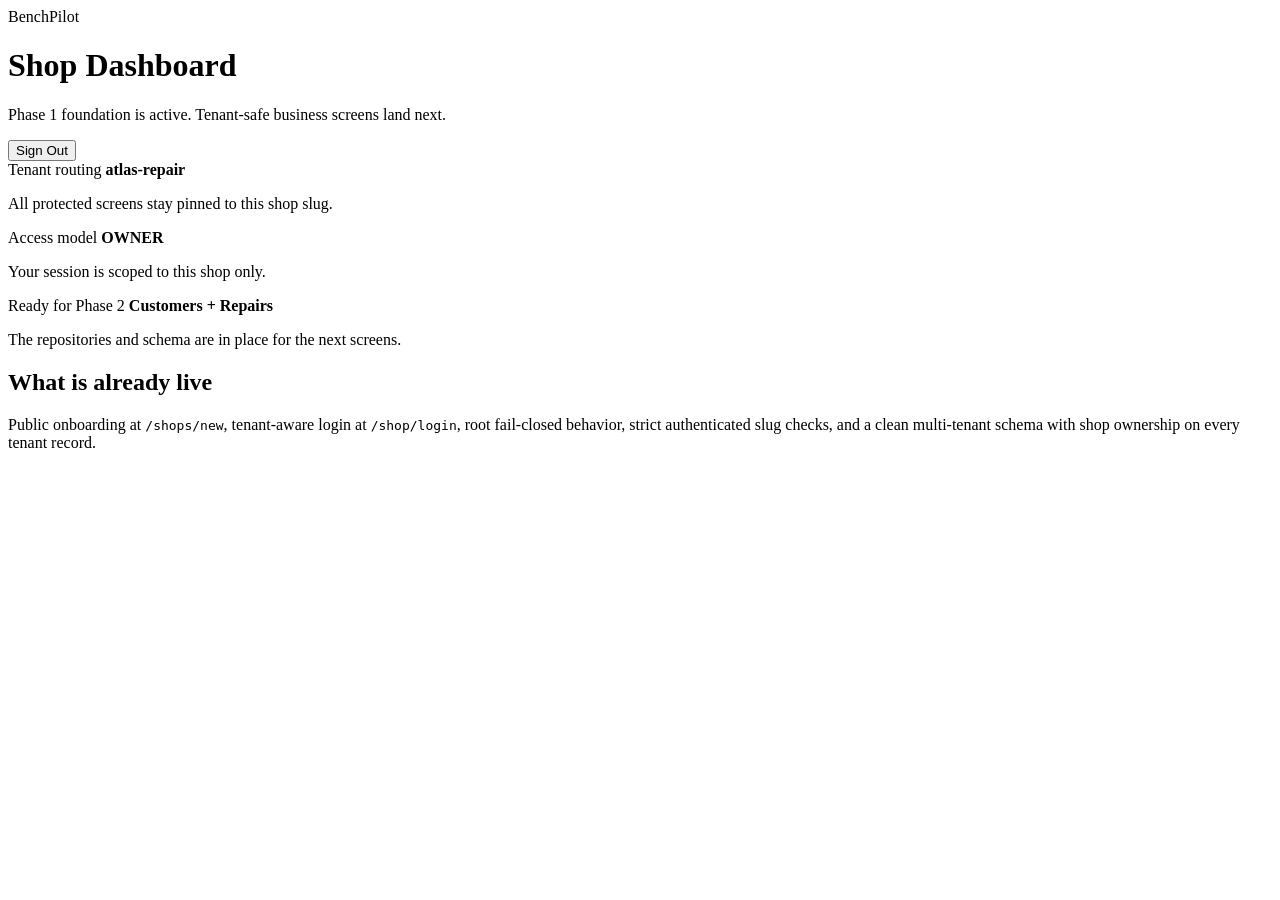
==== src/main/resources/templates/dashboard/index.html @ 18ad8fd1 "Complete phase 1 tenant foundation" ====
<!DOCTYPE html>
<html lang="en" xmlns:th="http://www.thymeleaf.org">
<head th:replace="~{fragments/head :: appHead('Dashboard')}"></head>
<body class="dashboard-page">
<main class="page-shell">
    <header class="topbar">
        <div>
            <span class="eyebrow">BenchPilot</span>
            <h1 th:text="${shop.businessName}">Shop Dashboard</h1>
            <p class="muted-copy">Phase 1 foundation is active. Tenant-safe business screens land next.</p>
        </div>
        <form th:action="@{|/${shop.slug}/logout|}" method="post">
            <input type="hidden" th:name="${_csrf.parameterName}" th:value="${_csrf.token}">
            <button type="submit" class="button button--ghost">Sign Out</button>
        </form>
    </header>

    <section class="metric-grid">
        <article class="metric-card">
            <span class="metric-label">Tenant routing</span>
            <strong class="metric-value" th:text="${shop.slug}">atlas-repair</strong>
            <p>All protected screens stay pinned to this shop slug.</p>
        </article>
        <article class="metric-card">
            <span class="metric-label">Access model</span>
            <strong class="metric-value" th:text="${currentUser.role}">OWNER</strong>
            <p>Your session is scoped to this shop only.</p>
        </article>
        <article class="metric-card">
            <span class="metric-label">Ready for Phase 2</span>
            <strong class="metric-value">Customers + Repairs</strong>
            <p>The repositories and schema are in place for the next screens.</p>
        </article>
    </section>

    <section class="placeholder-card">
        <h2>What is already live</h2>
        <p>
            Public onboarding at <code>/shops/new</code>, tenant-aware login at
            <code th:text="|/${shop.slug}/login|">/shop/login</code>, root fail-closed behavior,
            strict authenticated slug checks, and a clean multi-tenant schema with shop ownership on every tenant record.
        </p>
    </section>
</main>
</body>
</html>
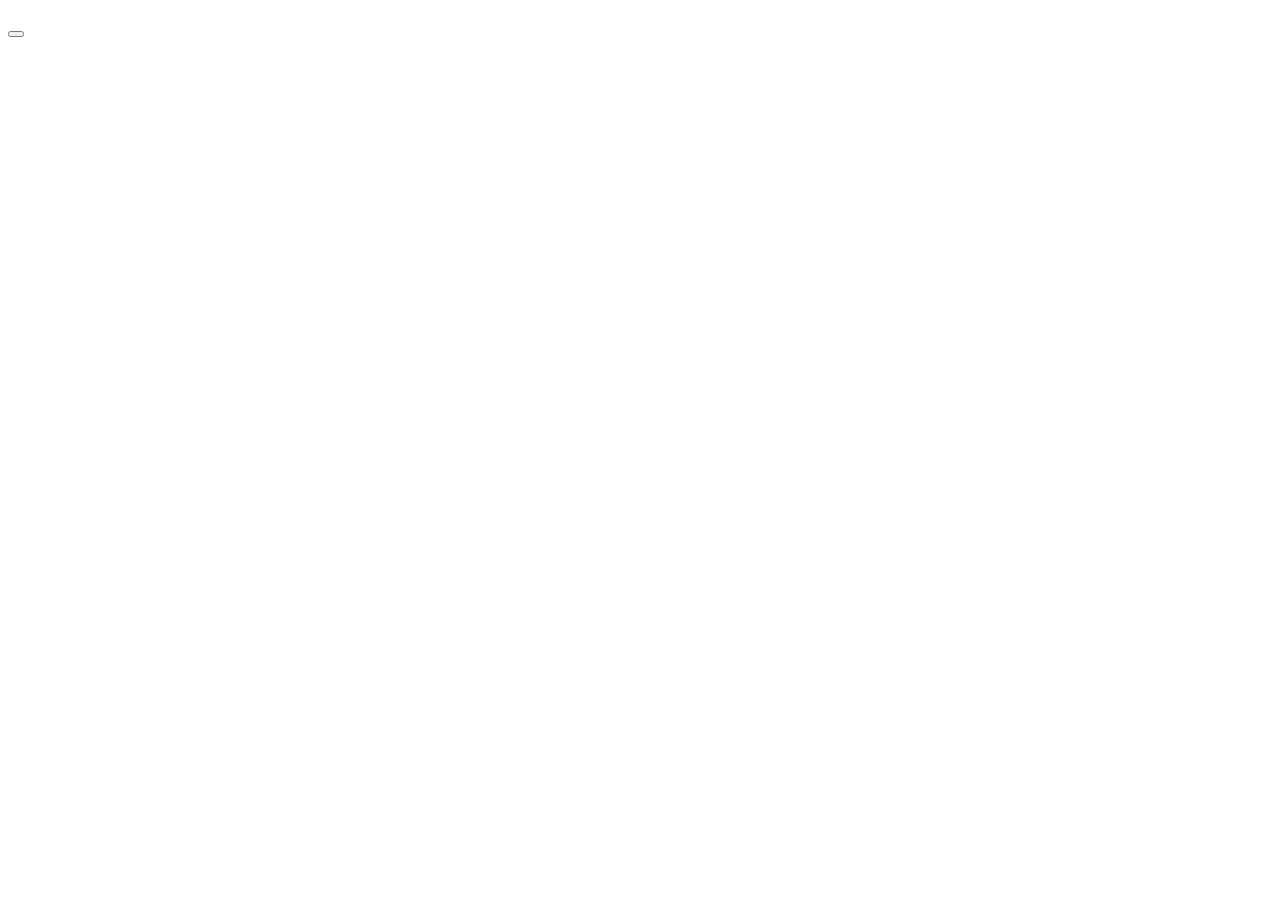
==== commit f7cf9d30: "Polish phase 1 UI and fix bilingual rendering" ====
--- a/src/main/resources/templates/dashboard/index.html
+++ b/src/main/resources/templates/dashboard/index.html
@@ -1,45 +1,48 @@
 <!DOCTYPE html>
-<html lang="en" xmlns:th="http://www.thymeleaf.org">
-<head th:replace="~{fragments/head :: appHead('Dashboard')}"></head>
+<html xmlns:th="http://www.thymeleaf.org" th:lang="${currentLanguage}" th:dir="${textDirection}">
+<head th:replace="~{fragments/head :: appHead(#{page.title.dashboard})}"></head>
 <body class="dashboard-page">
-<main class="page-shell">
-    <header class="topbar">
-        <div>
-            <span class="eyebrow">BenchPilot</span>
-            <h1 th:text="${shop.businessName}">Shop Dashboard</h1>
-            <p class="muted-copy">Phase 1 foundation is active. Tenant-safe business screens land next.</p>
+<main class="page-shell" th:with="roleLabel=${#messages.msg('user.role.' + currentUser.role.name())}">
+    <section class="dashboard-hero">
+        <div class="dashboard-hero__copy">
+            <div class="panel-topline">
+                <span class="eyebrow" th:text="#{app.brand}"></span>
+                <span class="role-chip" th:text="${roleLabel}"></span>
+            </div>
+            <h1 th:text="${shop.businessName}"></h1>
+            <p class="muted-copy" th:text="#{dashboard.header.subtitle}"></p>
         </div>
-        <form th:action="@{|/${shop.slug}/logout|}" method="post">
-            <input type="hidden" th:name="${_csrf.parameterName}" th:value="${_csrf.token}">
-            <button type="submit" class="button button--ghost">Sign Out</button>
-        </form>
-    </header>
+        <div class="dashboard-hero__actions">
+            <div th:replace="~{fragments/ui :: languageSwitcher(${currentPath})}"></div>
+            <form th:action="@{|/${shop.slug}/logout|}" method="post">
+                <input type="hidden" th:name="${_csrf.parameterName}" th:value="${_csrf.token}">
+                <button type="submit" class="button button--ghost" th:text="#{dashboard.logout}"></button>
+            </form>
+        </div>
+    </section>
 
     <section class="metric-grid">
         <article class="metric-card">
-            <span class="metric-label">Tenant routing</span>
-            <strong class="metric-value" th:text="${shop.slug}">atlas-repair</strong>
-            <p>All protected screens stay pinned to this shop slug.</p>
+            <span class="metric-label" th:text="#{dashboard.metric.tenantRouting.label}"></span>
+            <strong class="metric-value" th:text="${shop.slug}"></strong>
+            <p th:text="#{dashboard.metric.tenantRouting.body}"></p>
         </article>
         <article class="metric-card">
-            <span class="metric-label">Access model</span>
-            <strong class="metric-value" th:text="${currentUser.role}">OWNER</strong>
-            <p>Your session is scoped to this shop only.</p>
+            <span class="metric-label" th:text="#{dashboard.metric.accessModel.label}"></span>
+            <strong class="metric-value" th:text="${roleLabel}"></strong>
+            <p th:text="#{dashboard.metric.accessModel.body}"></p>
         </article>
         <article class="metric-card">
-            <span class="metric-label">Ready for Phase 2</span>
-            <strong class="metric-value">Customers + Repairs</strong>
-            <p>The repositories and schema are in place for the next screens.</p>
+            <span class="metric-label" th:text="#{dashboard.metric.phase2.label}"></span>
+            <strong class="metric-value" th:text="#{dashboard.metric.phase2.value}"></strong>
+            <p th:text="#{dashboard.metric.phase2.body}"></p>
         </article>
     </section>
 
-    <section class="placeholder-card">
-        <h2>What is already live</h2>
-        <p>
-            Public onboarding at <code>/shops/new</code>, tenant-aware login at
-            <code th:text="|/${shop.slug}/login|">/shop/login</code>, root fail-closed behavior,
-            strict authenticated slug checks, and a clean multi-tenant schema with shop ownership on every tenant record.
-        </p>
+    <section class="placeholder-card placeholder-card--soft">
+        <h2 th:text="#{dashboard.live.title}"></h2>
+        <p th:with="onboardingRoute='/shops/new', loginRoute=|/${shop.slug}/login|"
+           th:text="#{dashboard.live.body(${onboardingRoute}, ${loginRoute})}"></p>
     </section>
 </main>
 </body>
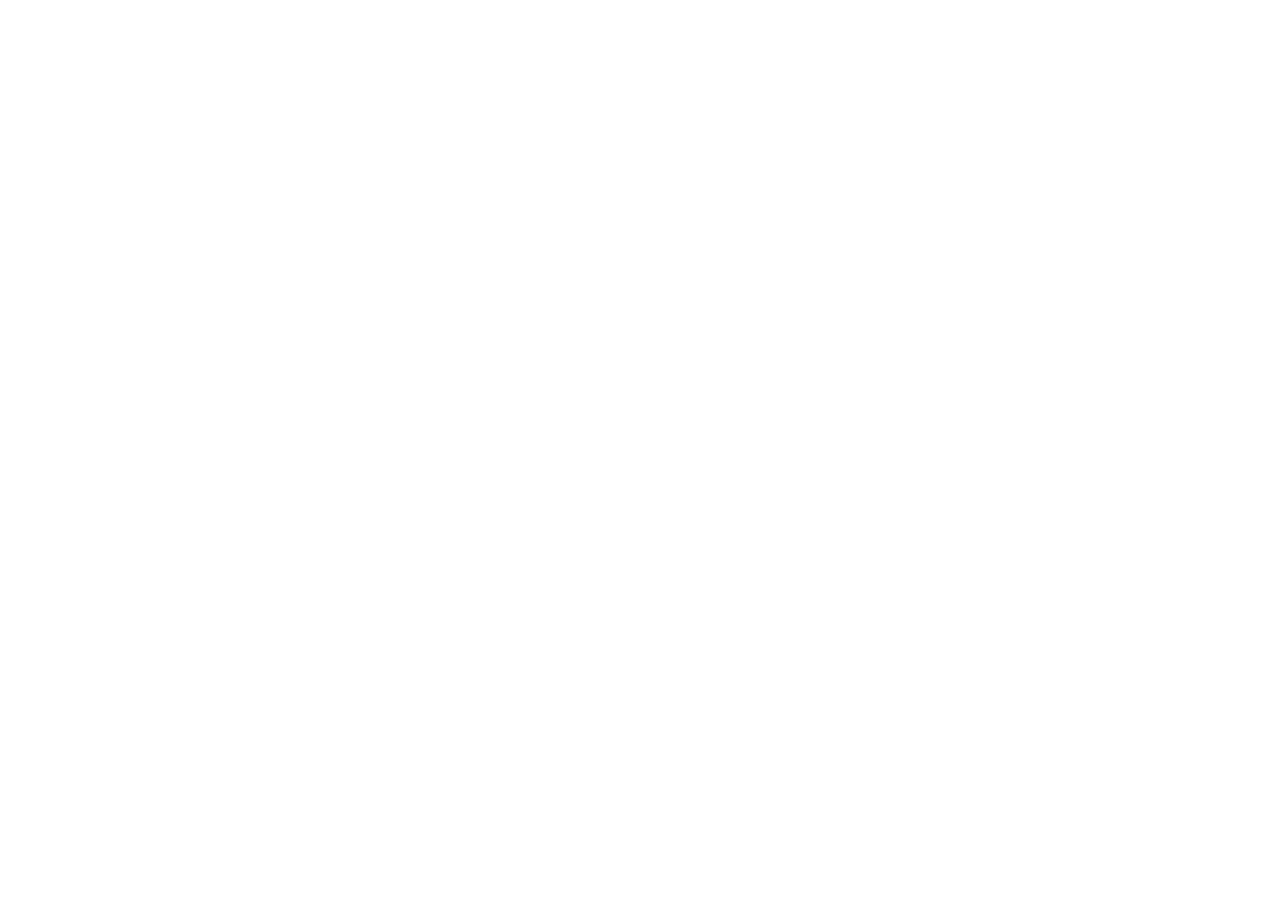
==== commit 7dfcd502: "Refine repair flow with generated pickup code and hidden tracking token" ====
--- a/src/main/resources/templates/dashboard/index.html
+++ b/src/main/resources/templates/dashboard/index.html
@@ -2,47 +2,94 @@
 <html xmlns:th="http://www.thymeleaf.org" th:lang="${currentLanguage}" th:dir="${textDirection}">
 <head th:replace="~{fragments/head :: appHead(#{page.title.dashboard})}"></head>
 <body class="dashboard-page">
-<main class="page-shell" th:with="roleLabel=${#messages.msg('user.role.' + currentUser.role.name())}">
-    <section class="dashboard-hero">
+<main class="page-shell">
+    <div th:replace="~{fragments/ui :: tenantHeader(${shop}, 'dashboard')}"></div>
+
+    <section class="dashboard-hero dashboard-hero--phase2">
         <div class="dashboard-hero__copy">
             <div class="panel-topline">
-                <span class="eyebrow" th:text="#{app.brand}"></span>
-                <span class="role-chip" th:text="${roleLabel}"></span>
+                <span class="eyebrow" th:text="#{dashboard.hero.eyebrow}"></span>
+                <span class="role-chip" th:text="${#messages.msg('user.role.' + currentUser.role.name())}"></span>
             </div>
-            <h1 th:text="${shop.businessName}"></h1>
-            <p class="muted-copy" th:text="#{dashboard.header.subtitle}"></p>
+            <h1 th:text="#{dashboard.hero.title}"></h1>
+            <p class="muted-copy" th:text="#{dashboard.hero.subtitle}"></p>
         </div>
         <div class="dashboard-hero__actions">
-            <div th:replace="~{fragments/ui :: languageSwitcher(${currentPath})}"></div>
-            <form th:action="@{|/${shop.slug}/logout|}" method="post">
-                <input type="hidden" th:name="${_csrf.parameterName}" th:value="${_csrf.token}">
-                <button type="submit" class="button button--ghost" th:text="#{dashboard.logout}"></button>
-            </form>
+            <a class="button button--ghost" th:href="@{|/${shop.slug}/customers|}" th:text="#{tenant.nav.customers}"></a>
+            <a class="button button--primary" th:href="@{|/${shop.slug}/items/new|}" th:text="#{dashboard.hero.cta}"></a>
         </div>
     </section>
 
     <section class="metric-grid">
         <article class="metric-card">
-            <span class="metric-label" th:text="#{dashboard.metric.tenantRouting.label}"></span>
-            <strong class="metric-value" th:text="${shop.slug}"></strong>
-            <p th:text="#{dashboard.metric.tenantRouting.body}"></p>
+            <span class="metric-label" th:text="#{dashboard.metric.totalCustomers.label}"></span>
+            <strong class="metric-value" th:text="${dashboard.totalCustomers}"></strong>
+            <p th:text="#{dashboard.metric.totalCustomers.body}"></p>
         </article>
         <article class="metric-card">
-            <span class="metric-label" th:text="#{dashboard.metric.accessModel.label}"></span>
-            <strong class="metric-value" th:text="${roleLabel}"></strong>
-            <p th:text="#{dashboard.metric.accessModel.body}"></p>
+            <span class="metric-label" th:text="#{dashboard.metric.activeRepairs.label}"></span>
+            <strong class="metric-value" th:text="${dashboard.activeRepairs}"></strong>
+            <p th:text="#{dashboard.metric.activeRepairs.body}"></p>
         </article>
         <article class="metric-card">
-            <span class="metric-label" th:text="#{dashboard.metric.phase2.label}"></span>
-            <strong class="metric-value" th:text="#{dashboard.metric.phase2.value}"></strong>
-            <p th:text="#{dashboard.metric.phase2.body}"></p>
+            <span class="metric-label" th:text="#{dashboard.metric.readyForPickup.label}"></span>
+            <strong class="metric-value" th:text="${dashboard.readyForPickup}"></strong>
+            <p th:text="#{dashboard.metric.readyForPickup.body}"></p>
+        </article>
+        <article class="metric-card">
+            <span class="metric-label" th:text="#{dashboard.metric.deliveredRecently.label}"></span>
+            <strong class="metric-value" th:text="${dashboard.deliveredRecently}"></strong>
+            <p th:text="#{dashboard.metric.deliveredRecently.body}"></p>
         </article>
     </section>
 
-    <section class="placeholder-card placeholder-card--soft">
-        <h2 th:text="#{dashboard.live.title}"></h2>
-        <p th:with="onboardingRoute='/shops/new', loginRoute=|/${shop.slug}/login|"
-           th:text="#{dashboard.live.body(${onboardingRoute}, ${loginRoute})}"></p>
+    <section class="section-card">
+        <div class="section-card__header">
+            <div class="section-card__copy">
+                <span class="section-kicker" th:text="#{dashboard.recent.eyebrow}"></span>
+                <h2 th:text="#{dashboard.recent.title}"></h2>
+                <p class="muted-copy" th:text="#{dashboard.recent.subtitle}"></p>
+            </div>
+            <a class="button button--ghost" th:href="@{|/${shop.slug}/items|}" th:text="#{dashboard.recent.viewAll}"></a>
+        </div>
+
+        <div class="empty-state" th:if="${dashboard.recentRepairs.isEmpty()}">
+            <h3 th:text="#{dashboard.recent.empty.title}"></h3>
+            <p th:text="#{dashboard.recent.empty.body}"></p>
+            <a class="button button--primary" th:href="@{|/${shop.slug}/items/new|}" th:text="#{dashboard.hero.cta}"></a>
+        </div>
+
+        <div class="entity-list" th:if="${!dashboard.recentRepairs.isEmpty()}">
+            <article class="entity-row" th:each="repair : ${dashboard.recentRepairs}">
+                <div class="entity-row__main">
+                    <div class="entity-row__title-group">
+                        <a class="entity-row__title"
+                           th:href="@{|/${shop.slug}/items/${repair.id}|}"
+                           th:text="${repair.title}"></a>
+                        <p class="entity-row__subtitle" th:text="${repair.customerName}"></p>
+                    </div>
+                    <span class="status-badge"
+                          th:classappend="| status--${repair.status.name()}|"
+                          th:text="${#messages.msg('repair.status.' + repair.status.name())}"></span>
+                </div>
+                <div class="entity-row__meta">
+                    <div class="meta-pill">
+                        <span th:text="#{dashboard.recent.expected}"></span>
+                        <strong th:if="${repair.expectedDeliveryDate != null}"
+                                th:text="${#temporals.format(repair.expectedDeliveryDate, #messages.msg('format.date'))}"></strong>
+                        <strong th:if="${repair.expectedDeliveryDate == null}" th:text="#{app.notAvailable}"></strong>
+                    </div>
+                    <div class="meta-pill">
+                        <span th:text="#{dashboard.recent.balance}"></span>
+                        <strong th:text="${#numbers.formatDecimal(repair.remainingBalance, 1, 2)}"></strong>
+                    </div>
+                    <div class="meta-pill">
+                        <span th:text="#{dashboard.recent.updated}"></span>
+                        <strong th:text="${#temporals.format(repair.updatedAt, #messages.msg('format.dateTime'))}"></strong>
+                    </div>
+                </div>
+            </article>
+        </div>
     </section>
 </main>
 </body>
